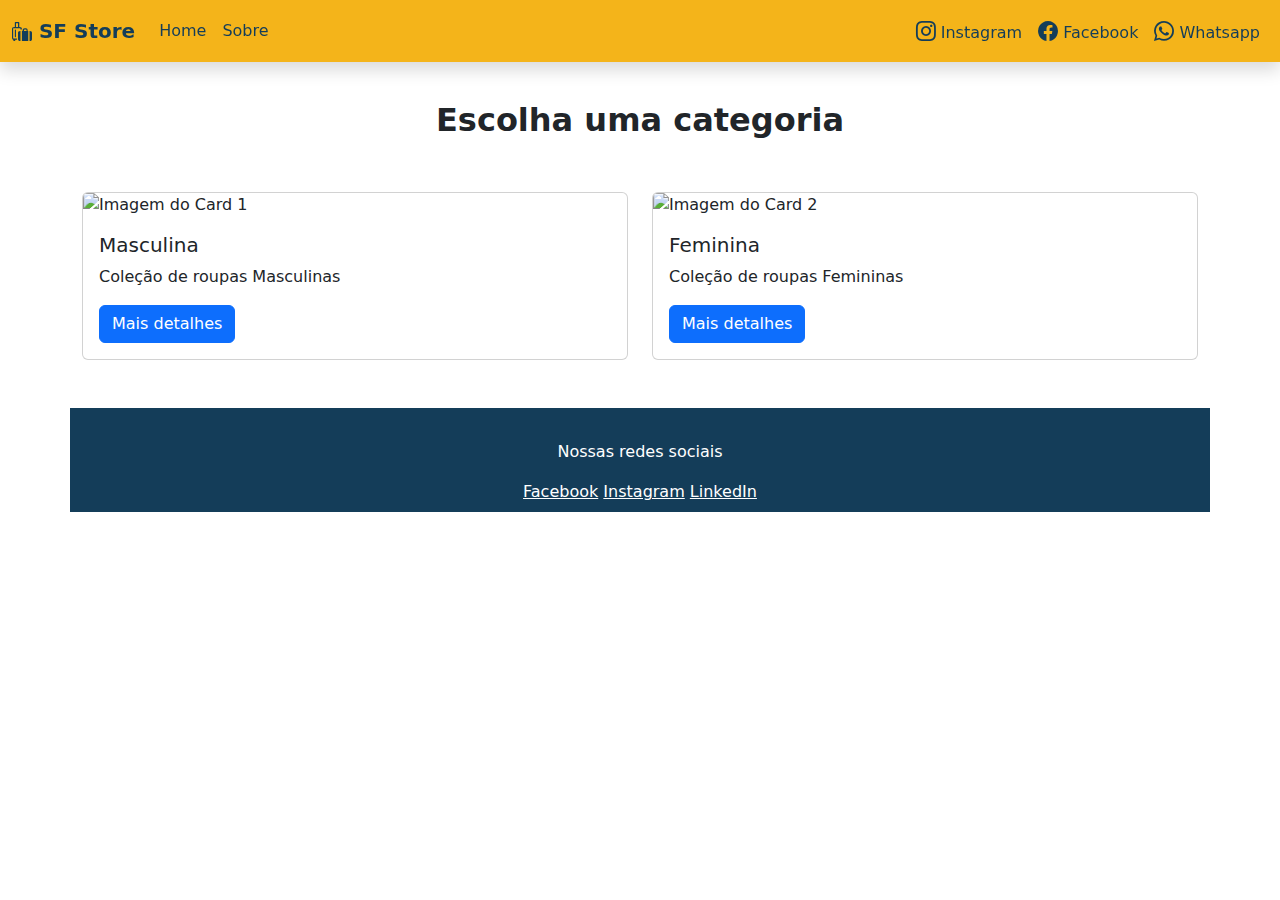
==== maisprodutos.html @ 0ed719b2 "adição pagina mais produtos" ====
<!DOCTYPE html>
<html lang="pt-br">

<head>
    <meta charset="UTF-8">
    <meta name="viewport" content="width=device-width, initial-scale=1.0">
    <link href="https://cdn.jsdelivr.net/npm/bootstrap@5.3.3/dist/css/bootstrap.min.css" rel="stylesheet"
        integrity="sha384-QWTKZyjpPEjISv5WaRU9OFeRpok6YctnYmDr5pNlyT2bRjXh0JMhjY6hW+ALEwIH" crossorigin="anonymous">
    <link rel="stylesheet" href="https://cdn.jsdelivr.net/npm/bootstrap-icons@1.11.3/font/bootstrap-icons.min.css">
    <title>SF Store Catálogo</title>
</head>

<body>
    <!-- Navibar -->
    <nav class="navbar navbar-expand-lg fixed-top shadow" style="background-color: #f4b41a;">
        <div class="container-fluid">
            <a class="navbar-brand fw-bold" style="color: #143d59;" href="#"><i class="bi bi-luggage-fill"
                    style="font-size: 1.25rem; color: #143d59;"> </i> SF Store</a>
            <button class="navbar-toggler" type="button" data-bs-toggle="collapse"
                data-bs-target="#navbarSupportedContent" aria-controls="navbarSupportedContent" aria-expanded="false"
                aria-label="Toggle navigation">
                <span class="navbar-toggler-icon"></span>
            </button>
            <div class="collapse navbar-collapse" id="navbarSupportedContent">
                <ul class="navbar-nav me-auto mb-2 mb-lg-0">
                    <li class="nav-item">
                        <a class="nav-link active " style="color: #143d59;" aria-current="page" href="index.html">Home</a>
                    </li>
                    <li class="nav-item">
                        <a class="nav-link " style="color: #143d59;" href="#">Sobre</a>
                    </li>
                </ul>
                <ul class="navbar-nav mb-2 mb-lg-0">
                    <li class="nav-item">
                        <a class="nav-link active " style="color: #143d59;" aria-current="page" href="#"><i
                                class="bi bi-instagram" style="font-size: 1.25rem; color: #143d59;"></i> Instagram</a>
                    </li>
                    <li class="nav-item">
                        <a class="nav-link active " style="color: #143d59;" aria-current="page" href="#"><i
                                class="bi bi-facebook" style="font-size: 1.25rem; color: #143d59;"></i> Facebook</a>
                    </li>
                    <li class="nav-item">
                        <a class="nav-link active " style="color: #143d59;" aria-current="page" href="#"><i
                                class="bi bi-whatsapp" style="font-size: 1.25rem; color: #143d59;"></i> Whatsapp</a>
                    </li>
                </ul>

            </div>
        </div>
    </nav>
    <br>
    <br>

    <header class="mx-auto mt-5">
      <div>
        <p class="text-center fs-2 fw-bold">Escolha uma categoria</p>
      </div>
    </header>


    <div class="container mt-5">
      <div class="row">
        <div class="col-md-6 mb-4">
          <div class="card">
            <img class="card-img-top" src="https://guiadasroupas.com.br/wp-content/uploads/2021/10/Lojas-de-roupas-masculinas-na-44-em-Goiania.jpg" alt="Imagem do Card 1">
            <div class="card-body">
              <h5 class="card-title">Masculina</h5>
              <p class="card-text">Coleção de roupas Masculinas</p>
              <a href="#" class="btn btn-primary">Mais detalhes</a>
            </div>
          </div>
        </div>
        <div class="col-md-6 mb-4">
          <div class="card">
            <img class="card-img-top" src="https://www.queroumnegocio.com.br/uploads/img/usuarios/38172/anuncios/20347/anuncios_fotos/9b31c7a74ea7f71eacb51c2f8e3693a6.jpg" alt="Imagem do Card 2">
            <div class="card-body">
              <h5 class="card-title">Feminina</h5>
              <p class="card-text">Coleção de roupas Femininas</p>
              <a href="#" class="btn btn-primary">Mais detalhes</a>
            </div>
          </div>
        </div>
      

    <!-- Cards -->

    


    <script src="https://cdn.jsdelivr.net/npm/bootstrap@5.3.3/dist/js/bootstrap.bundle.min.js"
        integrity="sha384-YvpcrYf0tY3lHB60NNkmXc5s9fDVZLESaAA55NDzOxhy9GkcIdslK1eN7N6jIeHz"
        crossorigin="anonymous"></script>

    <footer class="text-center text-white py-2 mt-4" style="background-color: #143d59;">
        <div class="container mt-4">
            <p>Nossas redes sociais</p>
            <a href="" class="text-white">Facebook</a>
            <a href="" class="text-white">Instagram</a>
            <a href="" class="text-white">LinkedIn</a>
        </div>
    </footer>


</body>

</html>
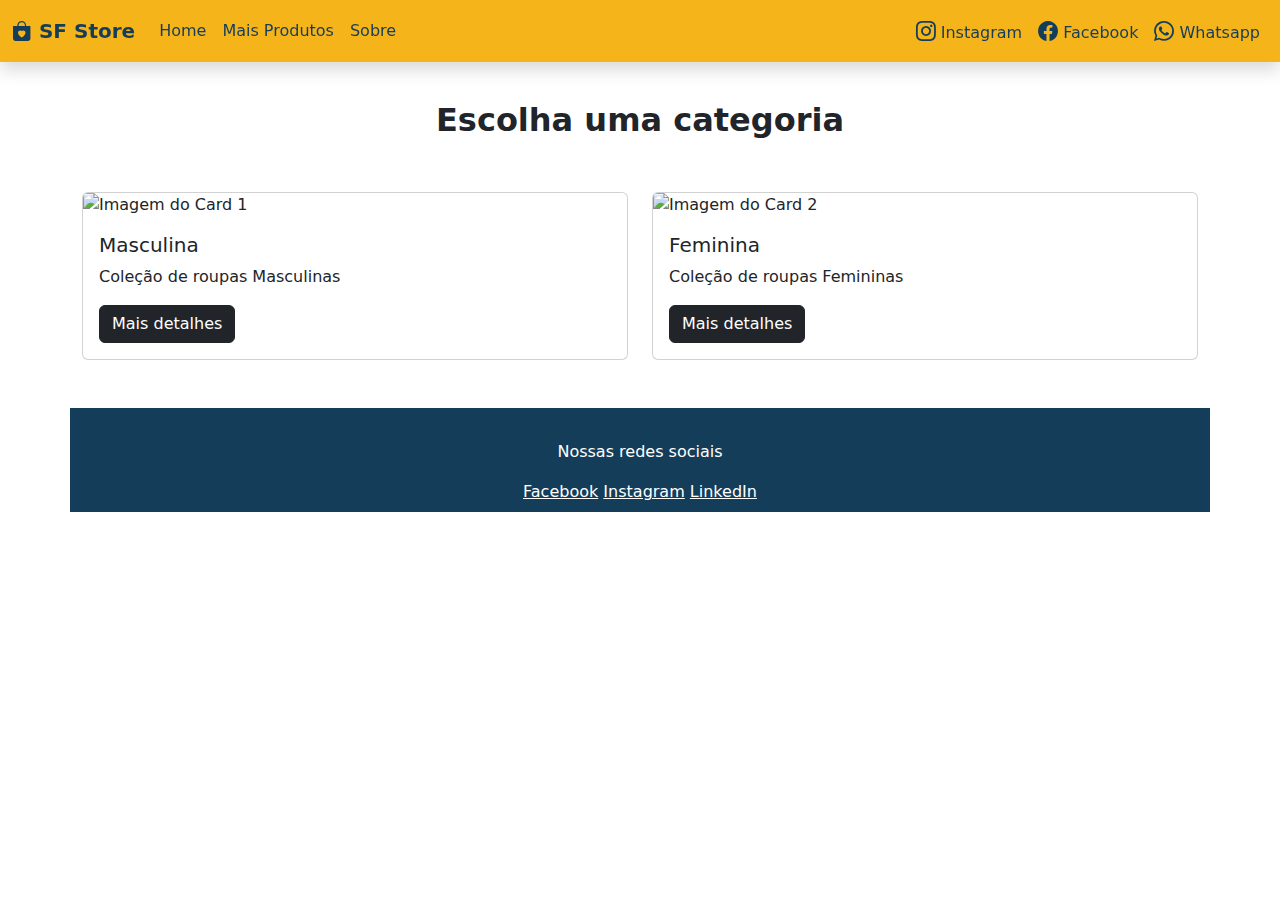
==== commit 51bd496c: "Masculino lista" ====
--- a/maisprodutos.html
+++ b/maisprodutos.html
@@ -14,7 +14,7 @@
     <!-- Navibar -->
     <nav class="navbar navbar-expand-lg fixed-top shadow" style="background-color: #f4b41a;">
         <div class="container-fluid">
-            <a class="navbar-brand fw-bold" style="color: #143d59;" href="#"><i class="bi bi-luggage-fill"
+            <a class="navbar-brand fw-bold" style="color: #143d59;" href="#"><i class="bi bi-bag-heart-fill"
                     style="font-size: 1.25rem; color: #143d59;"> </i> SF Store</a>
             <button class="navbar-toggler" type="button" data-bs-toggle="collapse"
                 data-bs-target="#navbarSupportedContent" aria-controls="navbarSupportedContent" aria-expanded="false"
@@ -25,6 +25,9 @@
                 <ul class="navbar-nav me-auto mb-2 mb-lg-0">
                     <li class="nav-item">
                         <a class="nav-link active " style="color: #143d59;" aria-current="page" href="index.html">Home</a>
+                    </li>
+                    <li class="nav-item">
+                      <a class="nav-link active " style="color: #143d59;" aria-current="page" href="maisprodutos.html">Mais Produtos</a>
                     </li>
                     <li class="nav-item">
                         <a class="nav-link " style="color: #143d59;" href="#">Sobre</a>
@@ -66,7 +69,7 @@
             <div class="card-body">
               <h5 class="card-title">Masculina</h5>
               <p class="card-text">Coleção de roupas Masculinas</p>
-              <a href="#" class="btn btn-primary">Mais detalhes</a>
+              <a href="masculinos.html" class="btn btn-dark">Mais detalhes</a>
             </div>
           </div>
         </div>
@@ -76,7 +79,7 @@
             <div class="card-body">
               <h5 class="card-title">Feminina</h5>
               <p class="card-text">Coleção de roupas Femininas</p>
-              <a href="#" class="btn btn-primary">Mais detalhes</a>
+              <a href="#" class="btn btn-dark">Mais detalhes</a>
             </div>
           </div>
         </div>
